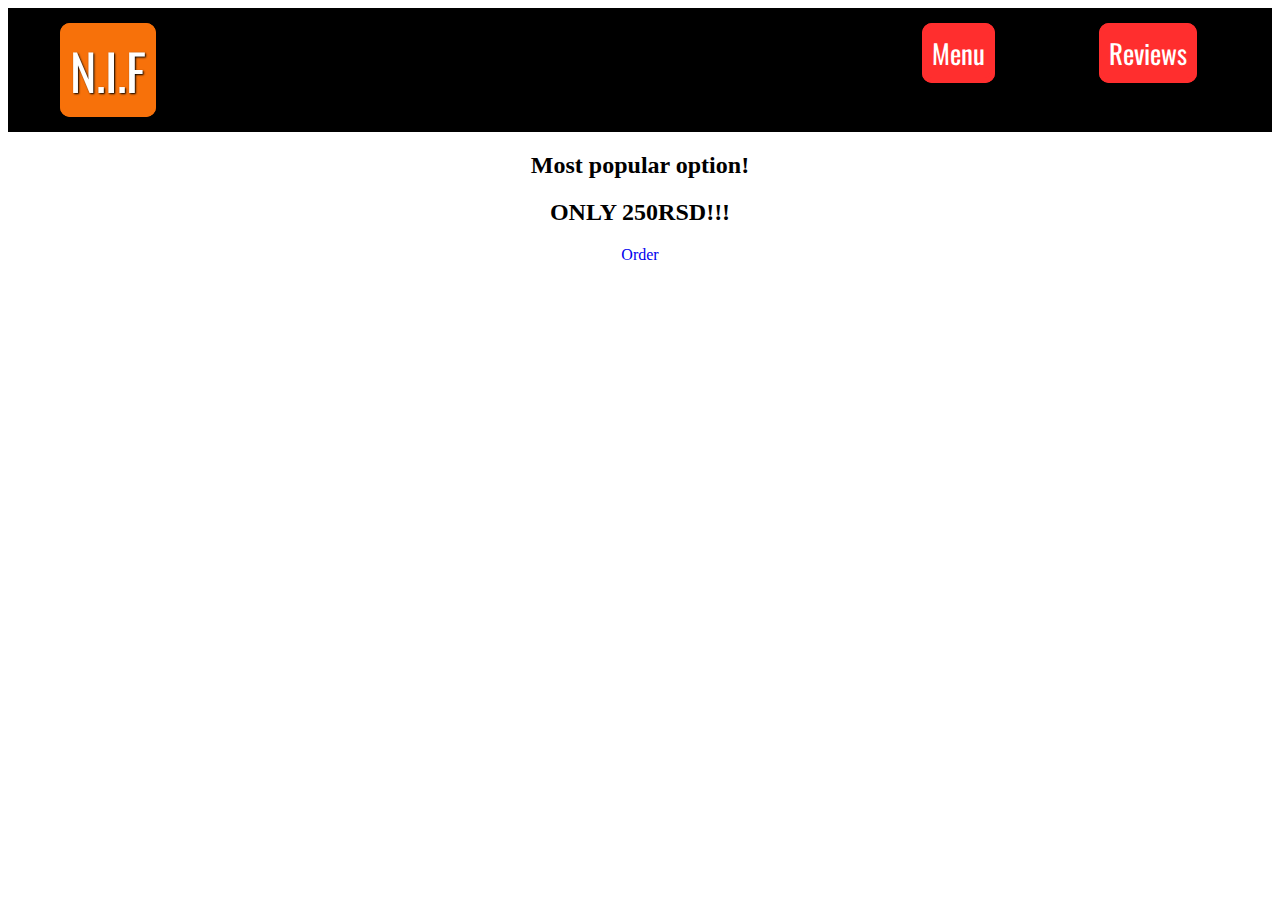
==== index.html @ a874bb6f "adding a section to the main and giving it some text" ====
<!DOCTYPE html>
<html lang="en">
    <head>

        <meta charset="UTF-8">

        <title>Nedims International Foods</title>

        <link rel="stylesheet" href="/styles/shared.css">

        <link rel="stylesheet" href="/styles/indexStyles.css">

        <link rel="preconnect" href="https://fonts.googleapis.com">
<link rel="preconnect" href="https://fonts.gstatic.com" crossorigin>
<link href="https://fonts.googleapis.com/css2?family=Oswald:wght@300;500&display=swap" rel="stylesheet">

    </head>

    <body>
        <header>
            
            <div id="logo">
                      
                <a href="index.html">N.I.F</a>
                      
            </div>

             <nav>
                <a href="orderInfo.html">Menu</a>
            
             
                <a href="reviews.html">Reviews</a>
             </nav>
                
            


        </header>

        <main>

            <section id="PopularOp">

                <h2 id="opHTwo">
                    Most popular option!
                </h2>

                <h2>ONLY 250RSD!!!</h2>

                <a href="orderInfo.html">Order</a>



            </section>


        </main>

        <footer>

        </footer>
        
    </body>
</html>
---- styles/shared.css ----
body ul{
    list-style: none;
}

body a{
    text-decoration: none;
}

header{
    display: flex;
    justify-content: space-between;
    border: 25px solid black;
    background-color: black;
}

#logo a{
    padding: 5px;
    color: white;
    font-family: 'Oswald', sans-serif;
    font: 500;
    font-size: 50px;
    border: 5px solid rgb(247, 113, 10);
    background-color:  rgb(247, 113, 10);
    border-radius: 10px;
    text-transform: uppercase;
    text-shadow: 1px 1px 2px rgb(0, 0, 0);
    margin-left: 27px;
    box-shadow: 1px 1px 2px rgb(0, 0, 0);;
    
}

nav a{
    padding: 5px;
    color: white;
    margin: 50px;
    font-family: 'Oswald', sans-serif;
    font: 300;
    font-size: 27px;
    border: 5px solid rgb(255, 46, 46);
    background-color: rgb(255, 46, 46);
    border-radius: 10px;
}

nav a:hover {
    background-color: rgb(247, 113, 10);
    border-color: rgb(247, 113, 10);
    color: rgb(209, 8, 8);
    
}
---- styles/indexStyles.css ----
body {
    text-align: center;
}
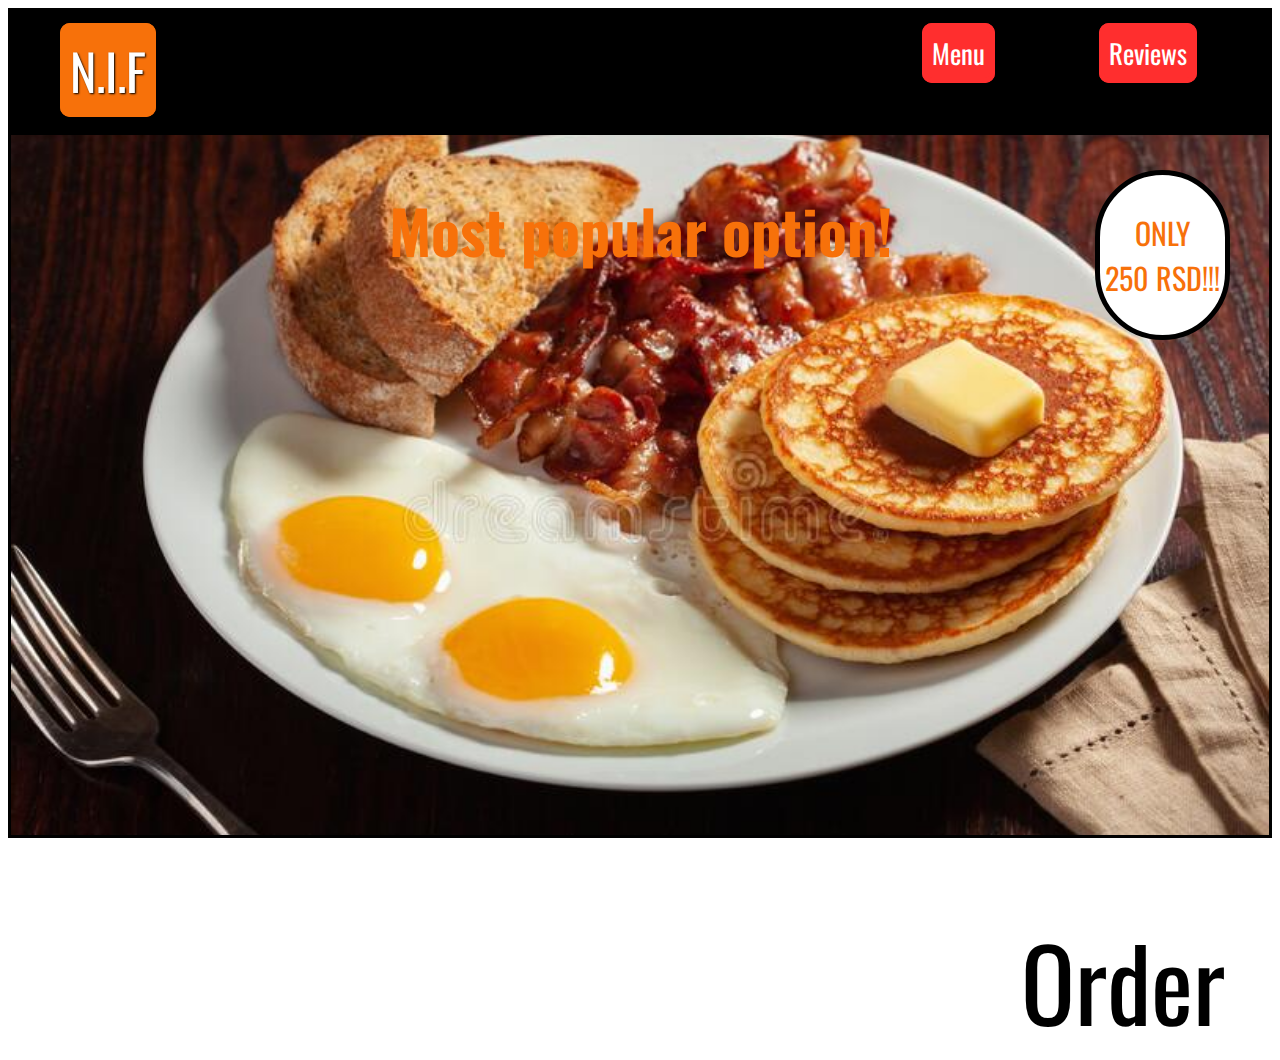
==== commit 09392a20: "styling the section" ====
--- a/index.html
+++ b/index.html
@@ -41,15 +41,25 @@
 
             <section id="PopularOp">
 
-                <h2 id="opHTwo">
+                <h2 id="sectionTitle">
                     Most popular option!
                 </h2>
 
-                <h2>ONLY 250RSD!!!</h2>
+            <div id="lowPriceDiv">
 
-                <a href="orderInfo.html">Order</a>
+              <div id="lowPrice">
+                <p >ONLY <br> 250 RSD!!!</p>
+              </div>
+            
+            </div>
 
+            <div id="orderLinkDiv">
 
+            <div id="orderLink">
+                <a href="orderInfo.html" >Order</a>
+            </div>
+
+            </div>
 
             </section>
 
--- a/styles/indexStyles.css
+++ b/styles/indexStyles.css
@@ -2,3 +2,68 @@
     text-align: center;
 }
 
+#PopularOp {
+    border: solid black;
+    height: 700PX;
+    background-image: url("/images/pics/AmericanB.jpg");
+    background-repeat: no-repeat;
+    background-position: center;
+    background-size: cover;
+    
+}
+
+#sectionTitle {
+    font-size: 60px;
+    font-family: 'Oswald', sans-serif;
+    font: 500;
+    color: rgb(247, 113, 10);
+    
+}
+
+#lowPriceDiv {
+    display: flex;
+    justify-content: right;
+    padding-bottom: 50px;
+    
+
+}
+
+#lowPrice {
+    
+    padding: 5px;
+    font-size: 30px;
+    font-family: 'Oswald', sans-serif;
+    font: 500;
+    color: rgb(247, 113, 10);
+    border: 5px solid black;
+    background-color: white;
+    border-radius: 100px;
+    position: absolute;
+    top: 170px;
+    right: 50px;
+}
+
+#orderLink a{
+    padding: 5px;
+    font-size: 100px;
+    font-family: 'Oswald', sans-serif;
+    font: 500;
+    color: black; 
+    position: absolute;
+    bottom: -160px;
+    right: 50px;
+    background-color: white;
+    border-radius: 10px;
+}
+
+#orderLinkDiv {
+    display: flex;
+    justify-content: right;
+ 
+}
+
+
+#orderLink a:hover {
+    color: white;
+    background-color: black;
+}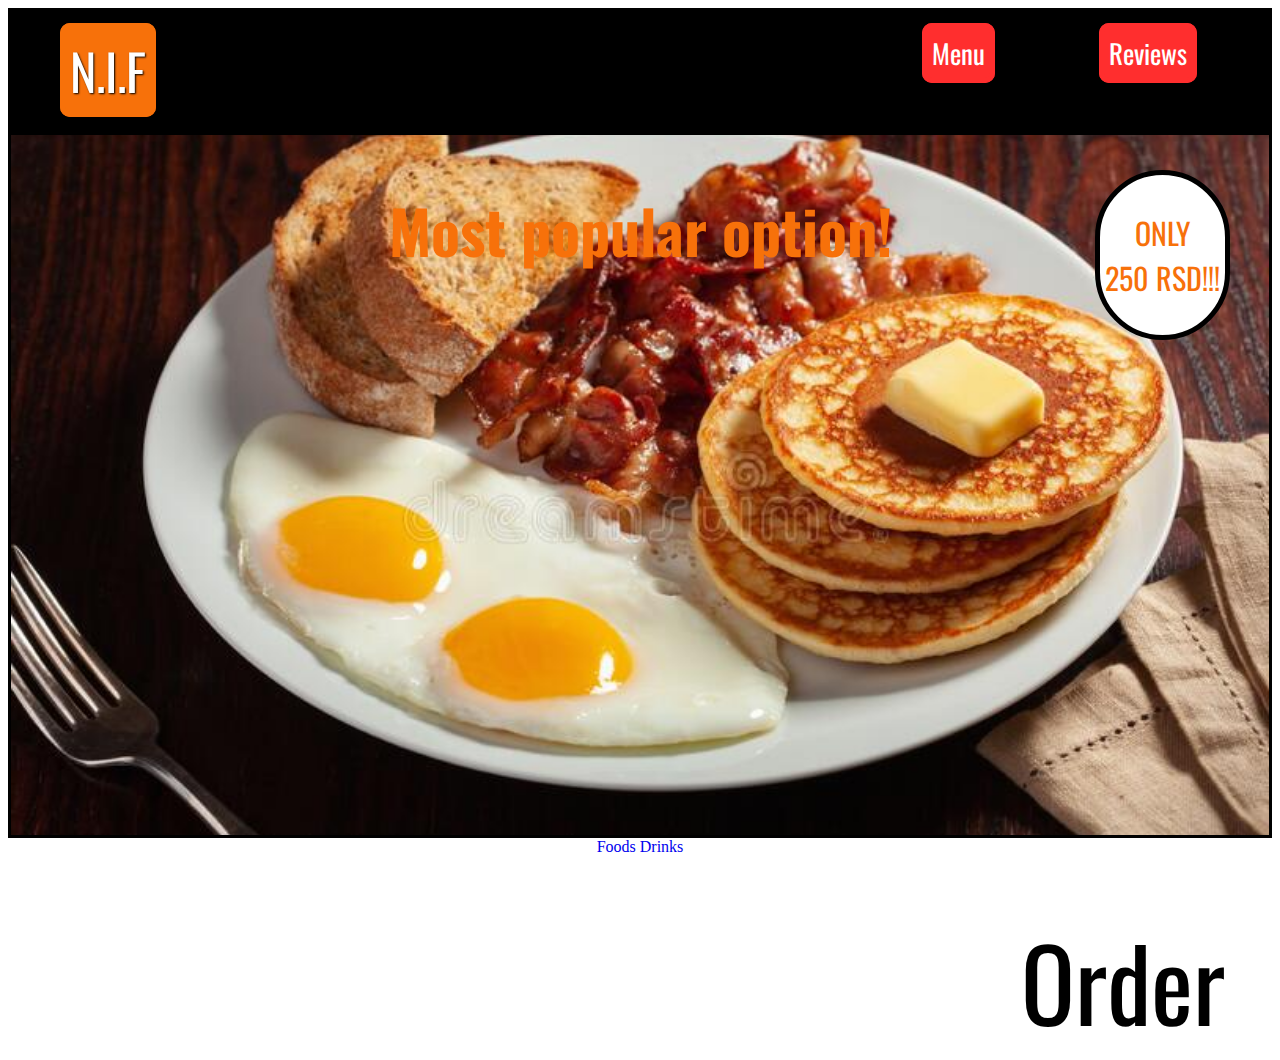
==== commit 04cfaa5d: "creating a new section and new files" ====
--- a/index.html
+++ b/index.html
@@ -63,6 +63,17 @@
 
             </section>
 
+            <section id="options">
+
+                
+               <a href="/foods.html">Foods</a>
+            
+               <a href="drinks.html">Drinks</a>
+        
+
+            </section>
+                       
+
 
         </main>
 
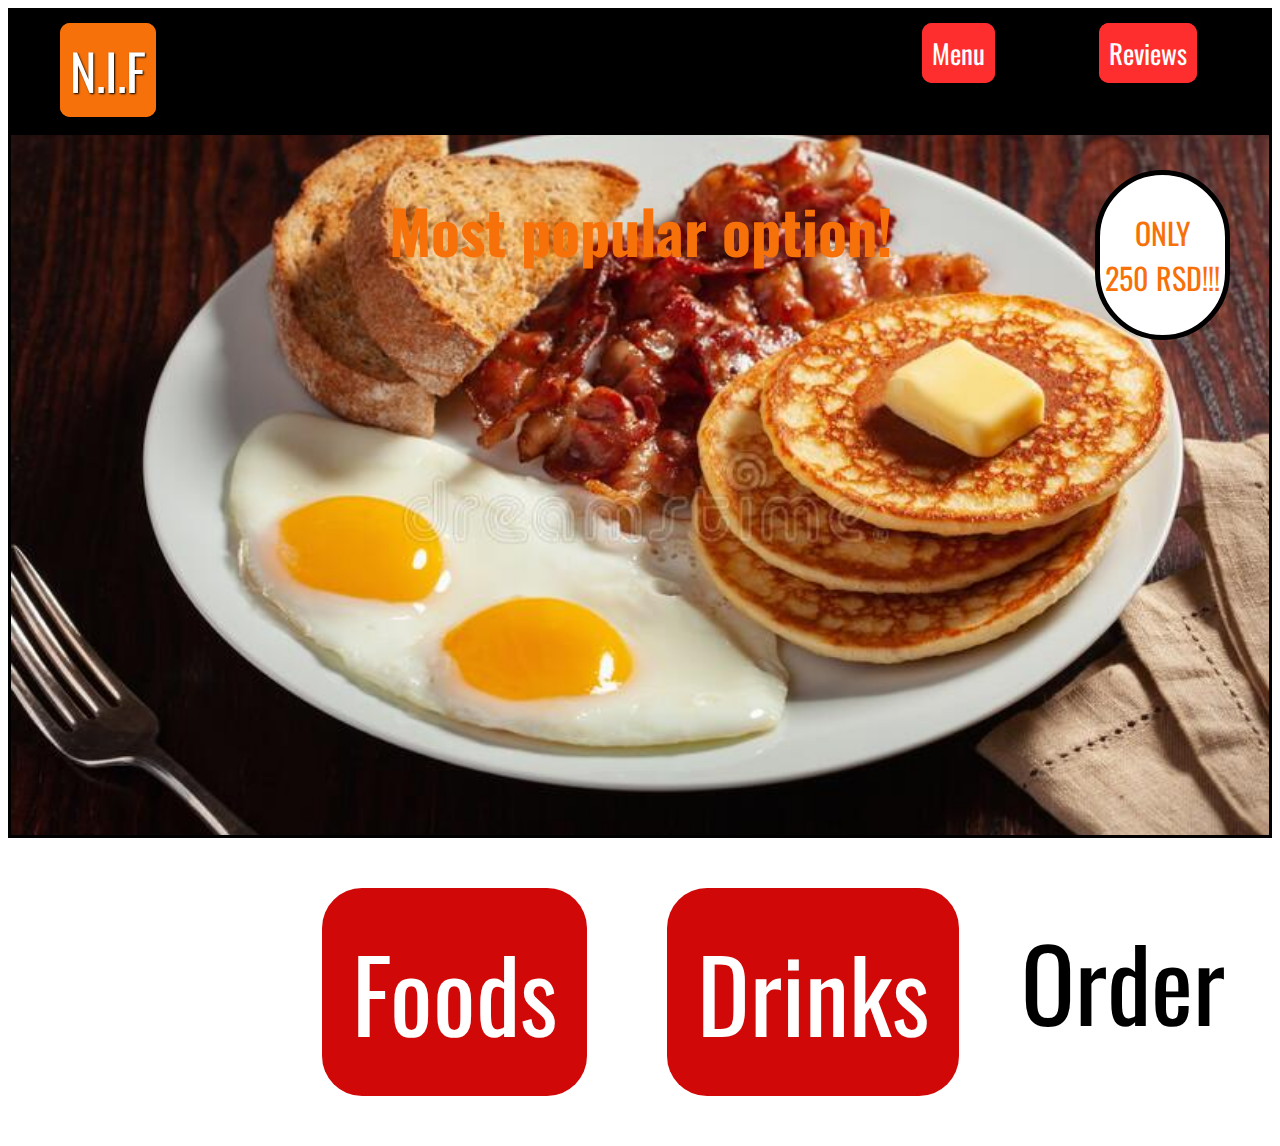
==== commit 404c6742: "styling the section" ====
--- a/index.html
+++ b/index.html
@@ -65,11 +65,17 @@
 
             <section id="options">
 
-                
-               <a href="/foods.html">Foods</a>
-            
-               <a href="drinks.html">Drinks</a>
-        
+            <div id="optionDiv">
+
+               <a href="/foods.html" id="option">Foods</a>
+
+            </div>
+
+            <div id="optionDiv">
+
+               <a href="drinks.html" id="option">Drinks</a>
+
+            </div>
 
             </section>
                        
--- a/styles/indexStyles.css
+++ b/styles/indexStyles.css
@@ -66,4 +66,29 @@
 #orderLink a:hover {
     color: white;
     background-color: black;
+}
+
+#options {
+    text-align: center;
+    font-family: 'Oswald', sans-serif;
+    font: 500;
+    font-size: 100px;
+    display: flex;
+    flex-direction: row;
+    justify-content: center;
+    margin: 80px;
+    gap: 80px;
+}
+
+#option {
+    color: white;
+    background-color: rgb(209, 8, 8);
+    padding: 30px;
+    border-radius: 40px;
+}
+
+#option:hover {
+    background-color: rgb(247, 113, 10);
+    color: rgb(209, 8, 8);
+    
 }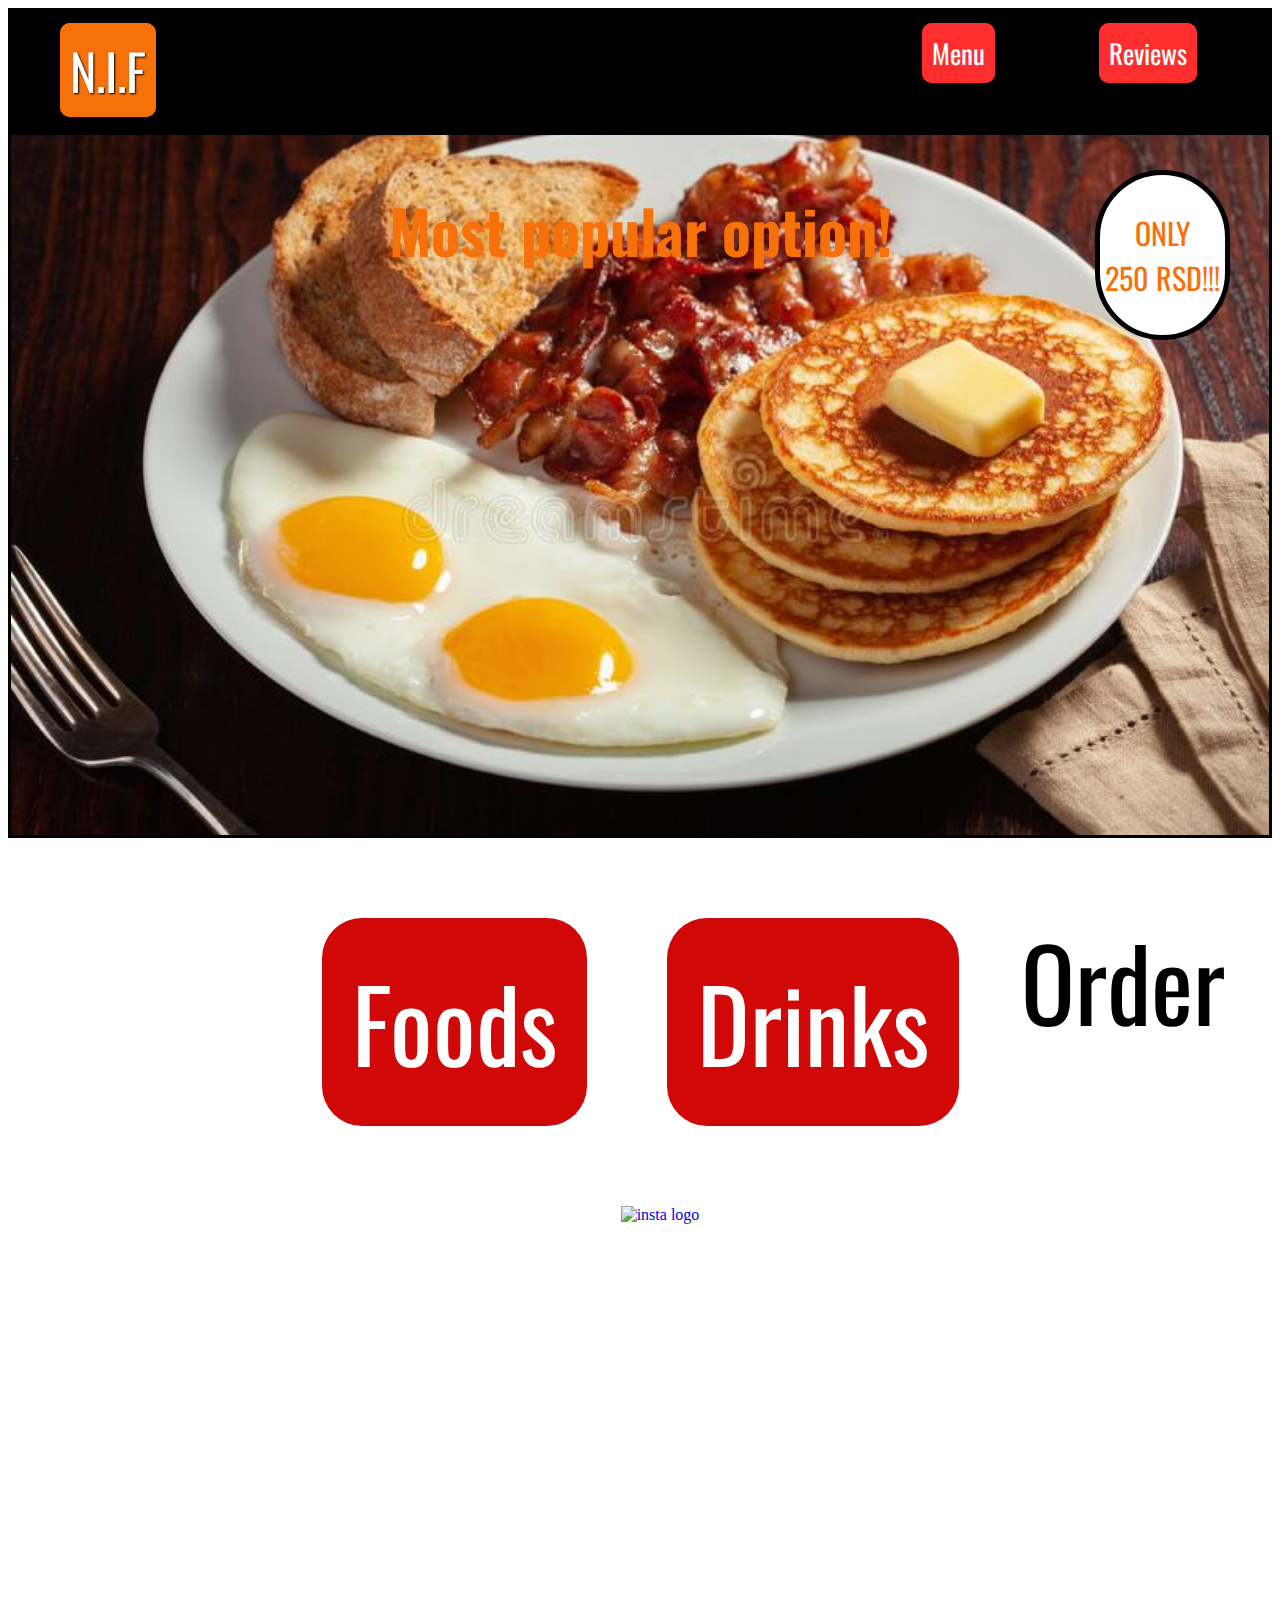
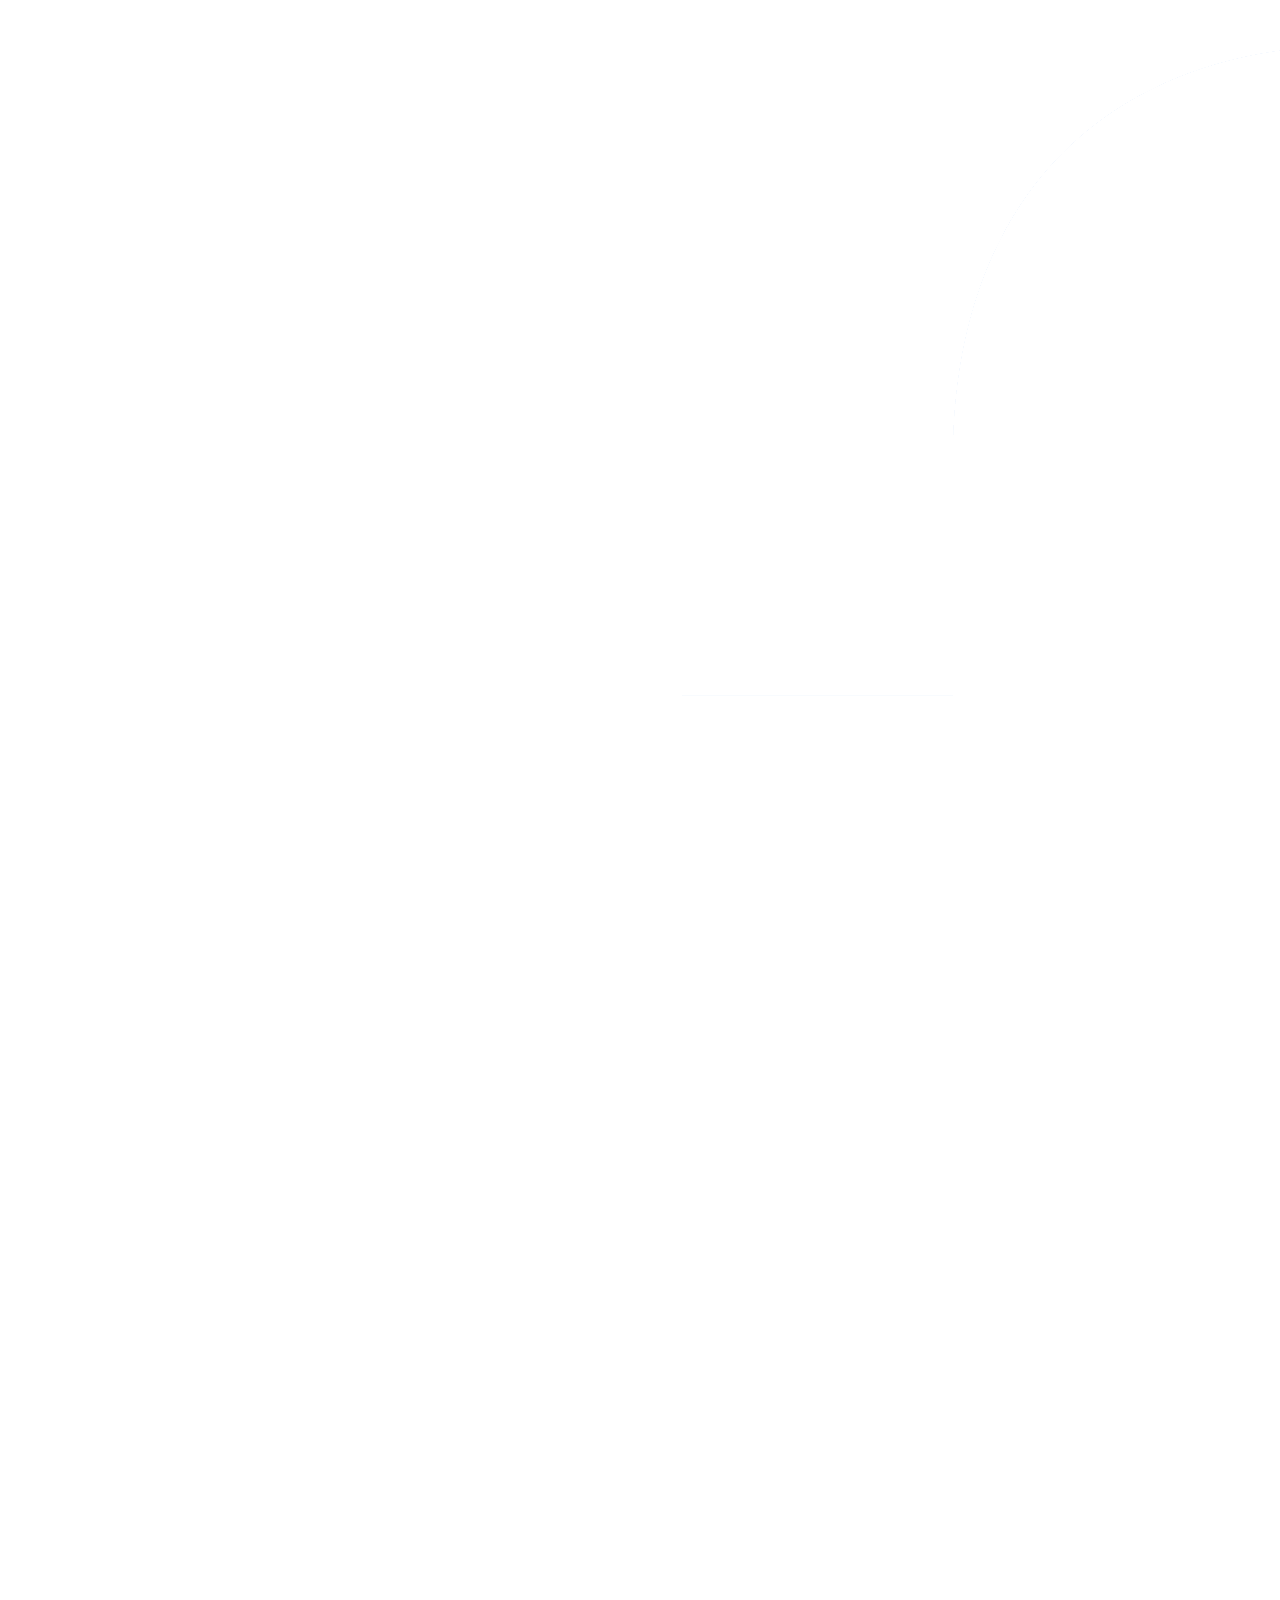
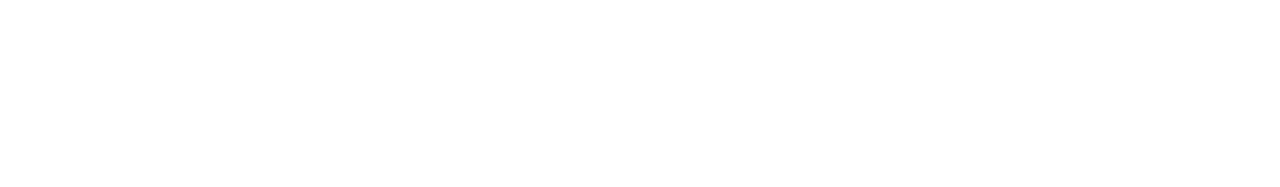
==== commit 40d20833: "adding content to the footer" ====
--- a/index.html
+++ b/index.html
@@ -65,17 +65,12 @@
 
             <section id="options">
 
-            <div id="optionDiv">
 
                <a href="/foods.html" id="option">Foods</a>
 
-            </div>
-
-            <div id="optionDiv">
-
                <a href="drinks.html" id="option">Drinks</a>
 
-            </div>
+            
 
             </section>
                        
@@ -85,6 +80,20 @@
 
         <footer>
 
+            <ul>
+                <li>
+                  <a href="https://www.instagram.com/">
+                    <img src="/images/icons/._insta.png" alt="insta logo">
+                  </a>
+                </li>
+    
+                <li>
+                  <a href="https://www.facebook.com/">
+                    <img src="/images/icons/facebook.png" alt="facebook logo">
+                  </a>
+                </li>
+              </ul>
+
         </footer>
         
     </body>
--- a/styles/shared.css
+++ b/styles/shared.css
@@ -46,4 +46,5 @@
     border-color: rgb(247, 113, 10);
     color: rgb(209, 8, 8);
     
-}+}
+
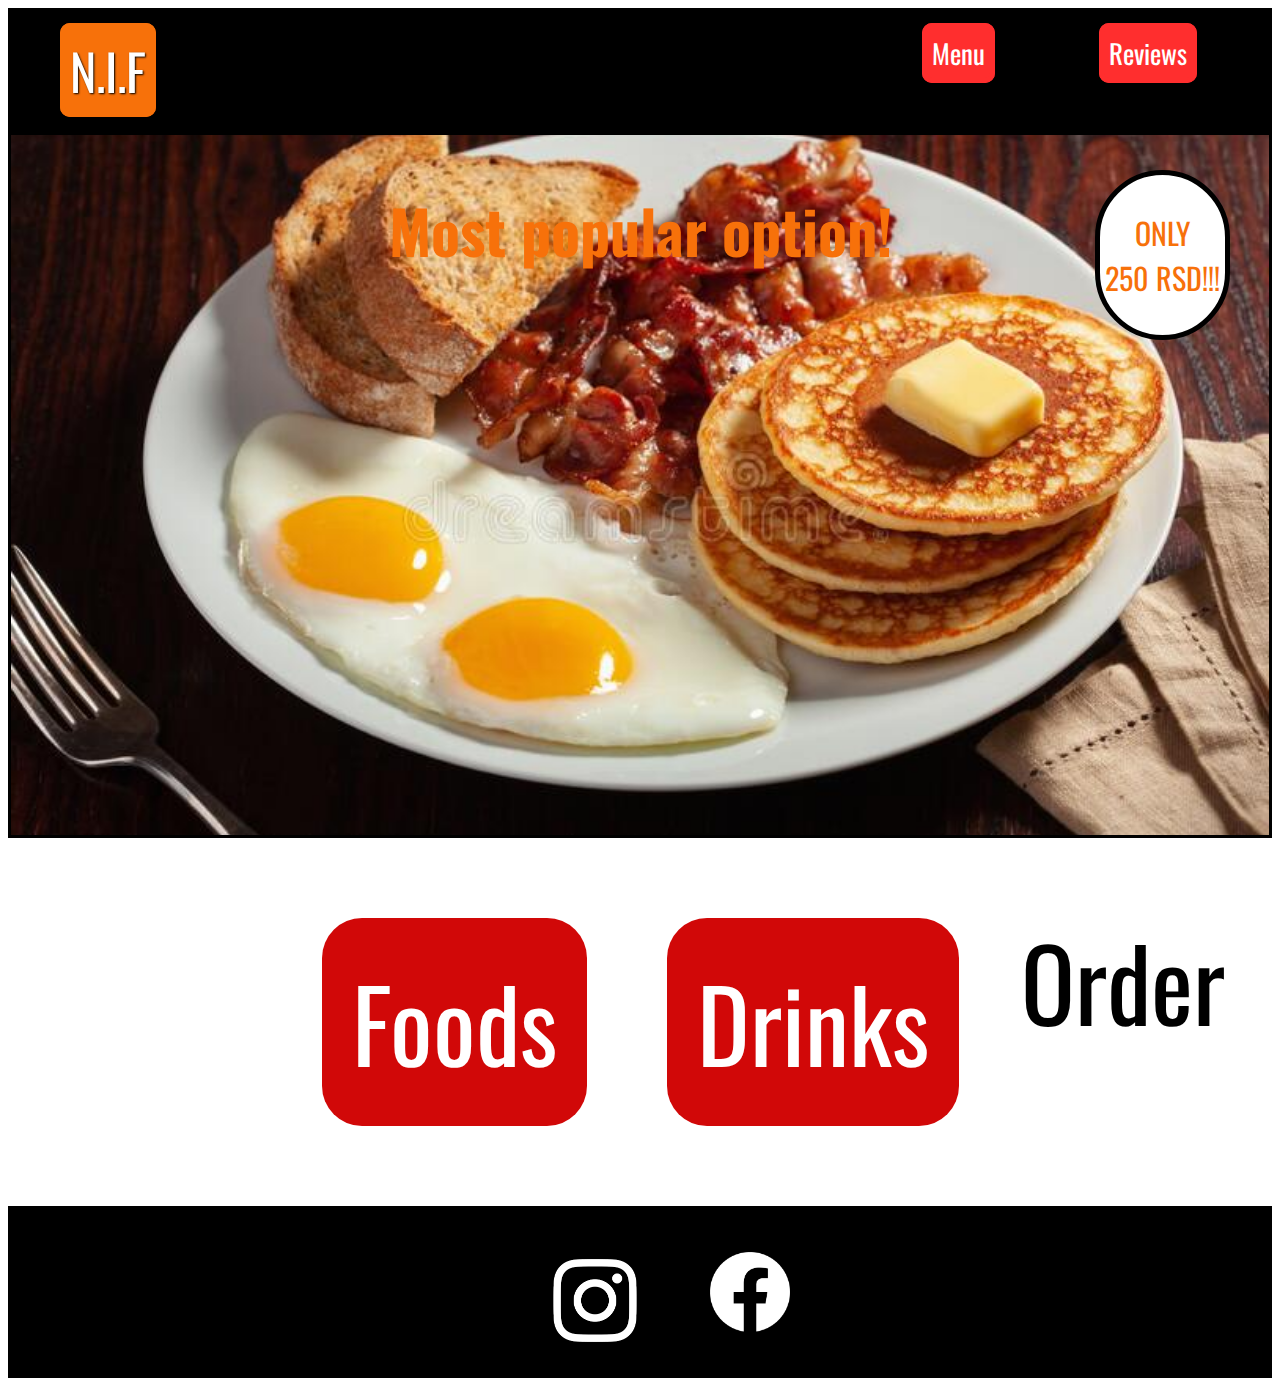
==== commit 1ccc0532: "styling the footer" ====
--- a/index.html
+++ b/index.html
@@ -83,7 +83,7 @@
             <ul>
                 <li>
                   <a href="https://www.instagram.com/">
-                    <img src="/images/icons/._insta.png" alt="insta logo">
+                    <img src="/images/icons/insta.png" alt="insta logo" id="instaImg">
                   </a>
                 </li>
     
--- a/styles/shared.css
+++ b/styles/shared.css
@@ -48,3 +48,28 @@
     
 }
 
+footer {
+    background-color: black;
+    padding: 30px;
+     
+  }
+  
+  footer ul{
+      display: flex;
+      justify-content: center;
+      list-style: none;
+  }
+  
+  footer li {
+      width: 80px;
+      height: 80px;
+      margin: 0 50px;
+  }
+  
+  footer img{
+      width: 100%;
+  }
+
+  #instaImg {
+    width: 130px;
+  }--- a/styles/indexStyles.css
+++ b/styles/indexStyles.css
@@ -91,4 +91,6 @@
     background-color: rgb(247, 113, 10);
     color: rgb(209, 8, 8);
     
-}+}
+
+
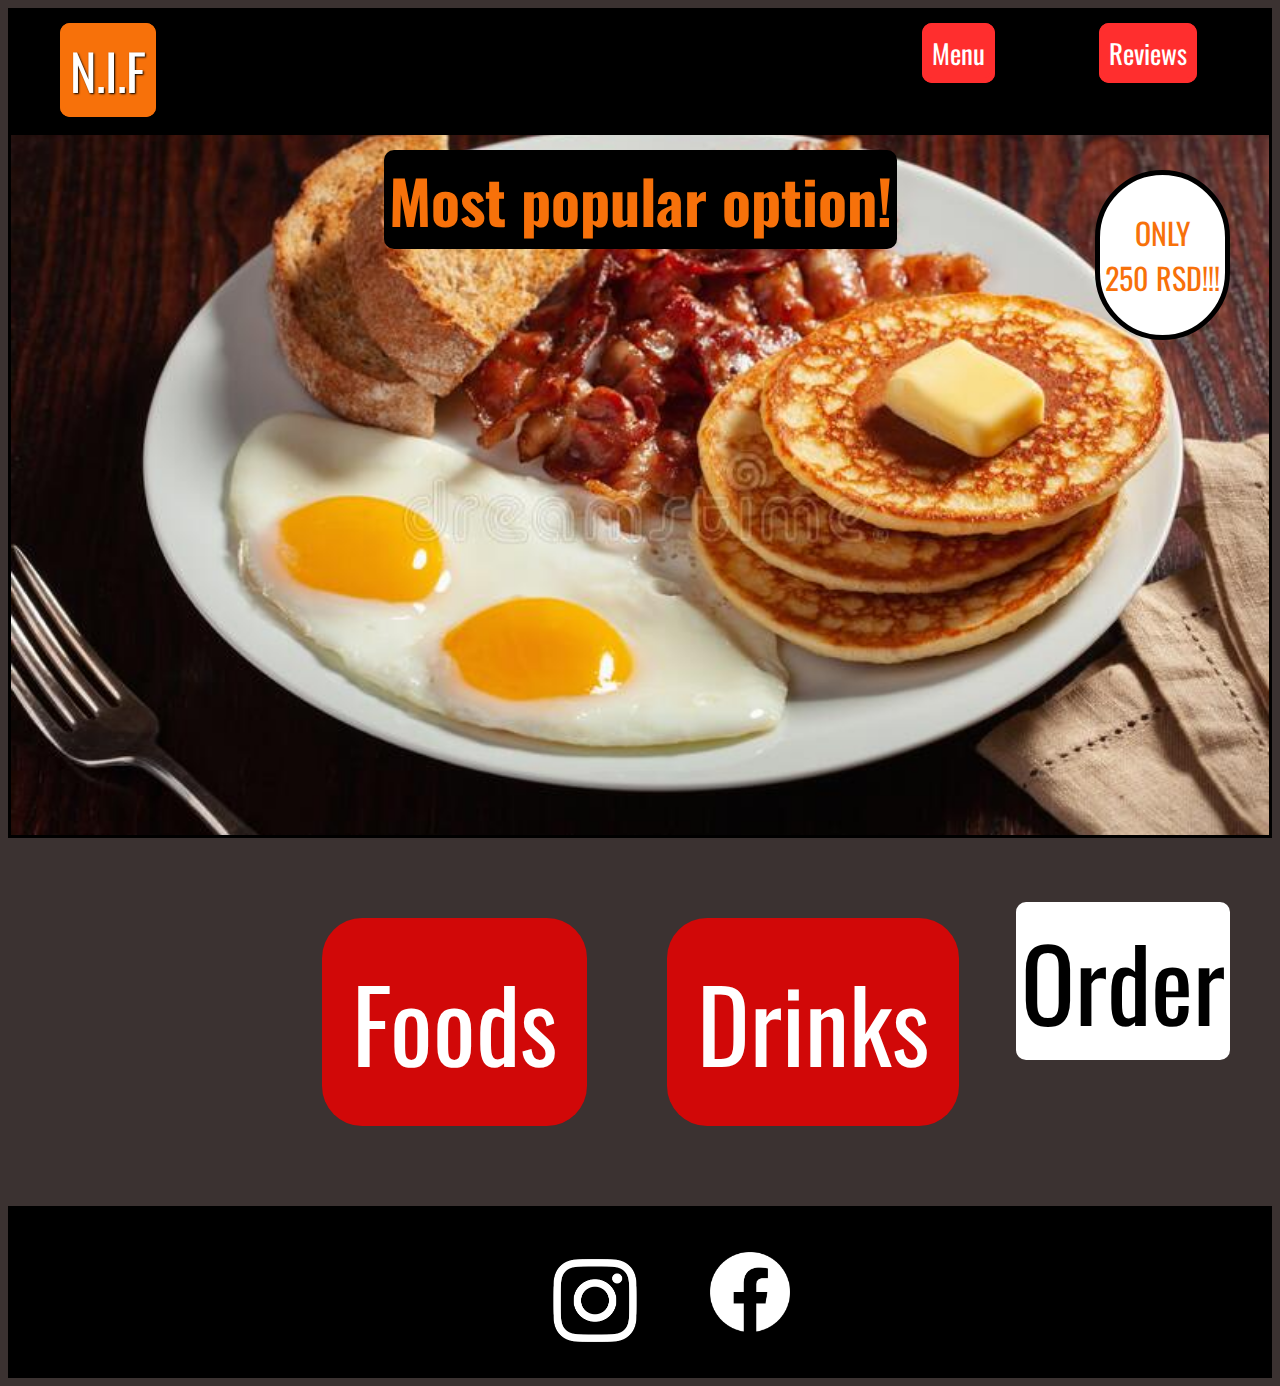
==== commit 2a90d072: "adding some touches to the home page" ====
--- a/index.html
+++ b/index.html
@@ -41,9 +41,14 @@
 
             <section id="PopularOp">
 
+            
+            <div id="sectionTitleDiv">
+
                 <h2 id="sectionTitle">
                     Most popular option!
                 </h2>
+
+            </div>
 
             <div id="lowPriceDiv">
 
--- a/styles/indexStyles.css
+++ b/styles/indexStyles.css
@@ -1,5 +1,7 @@
 body {
     text-align: center;
+
+    background-color: rgb(59, 50, 49);
 }
 
 #PopularOp {
@@ -17,7 +19,17 @@
     font-family: 'Oswald', sans-serif;
     font: 500;
     color: rgb(247, 113, 10);
+    background-color: black;
+    padding: 5px;
+    border-radius: 10px;
+    position: absolute;
+    top: 100px;
     
+}
+
+#sectionTitleDiv {
+    display: flex;
+    justify-content: center;
 }
 
 #lowPriceDiv {
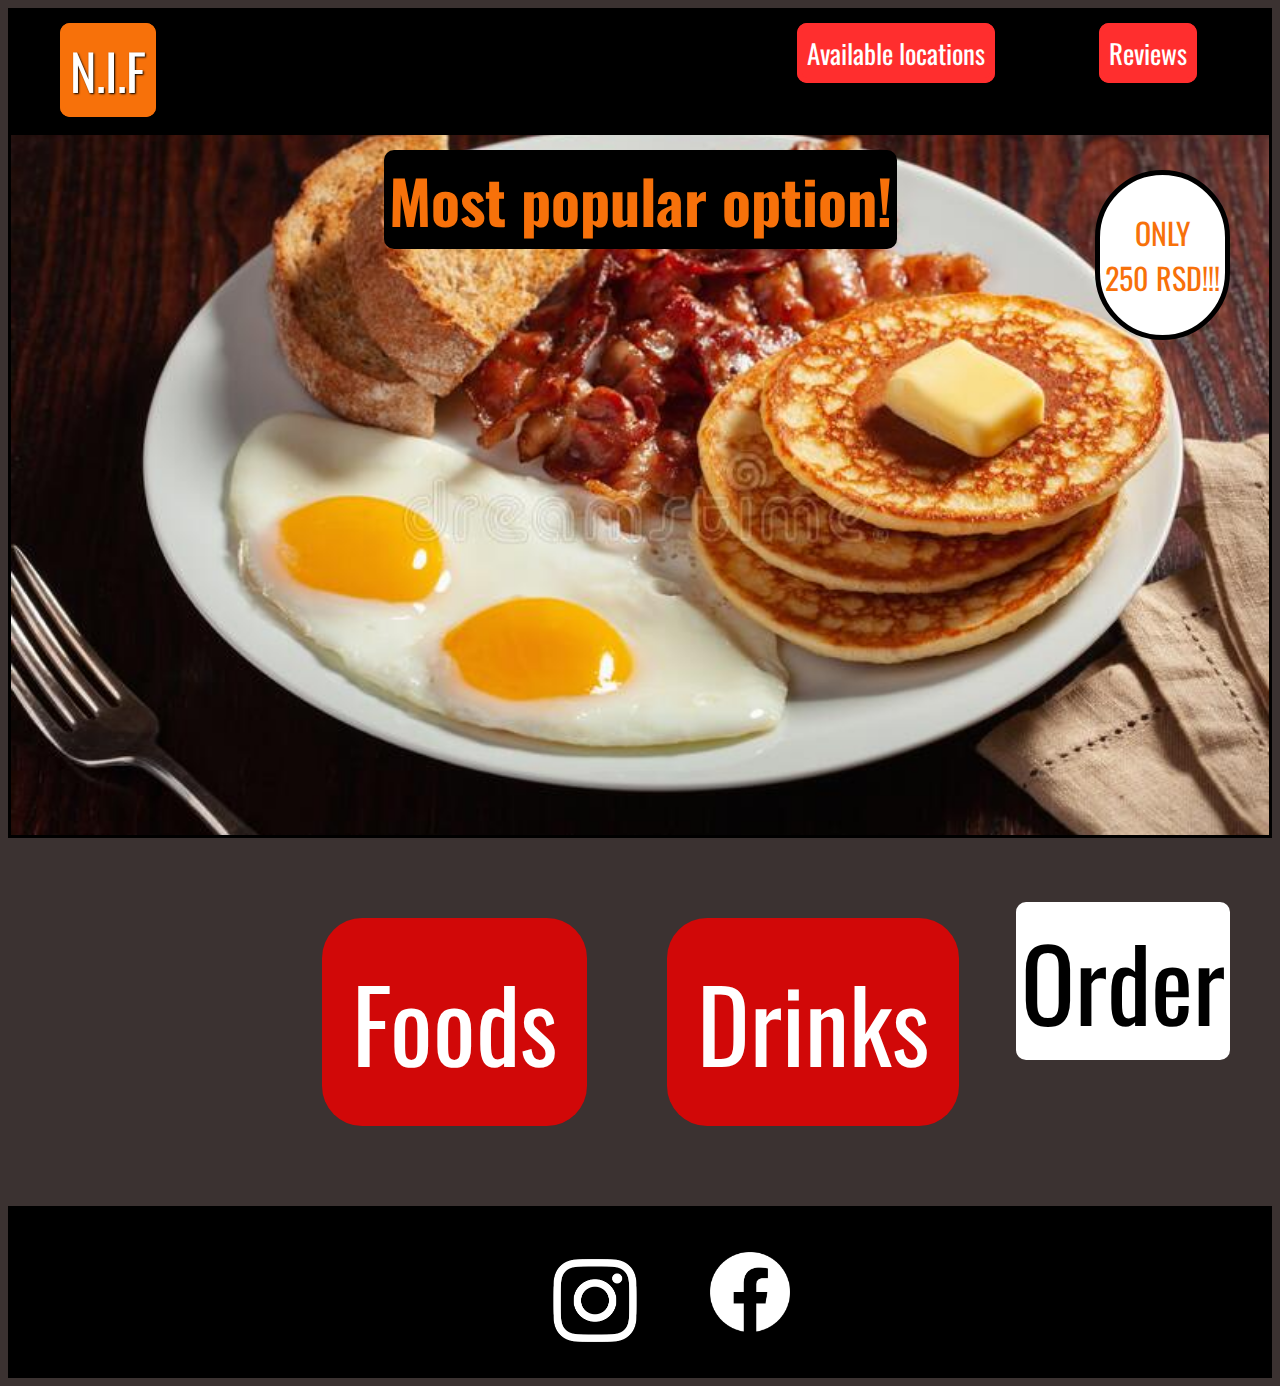
==== commit d32fe5fc: "creating new files" ====
--- a/index.html
+++ b/index.html
@@ -26,7 +26,7 @@
             </div>
 
              <nav>
-                <a href="orderInfo.html">Menu</a>
+                <a href="/locations.html">Available locations</a>
             
              
                 <a href="reviews.html">Reviews</a>
